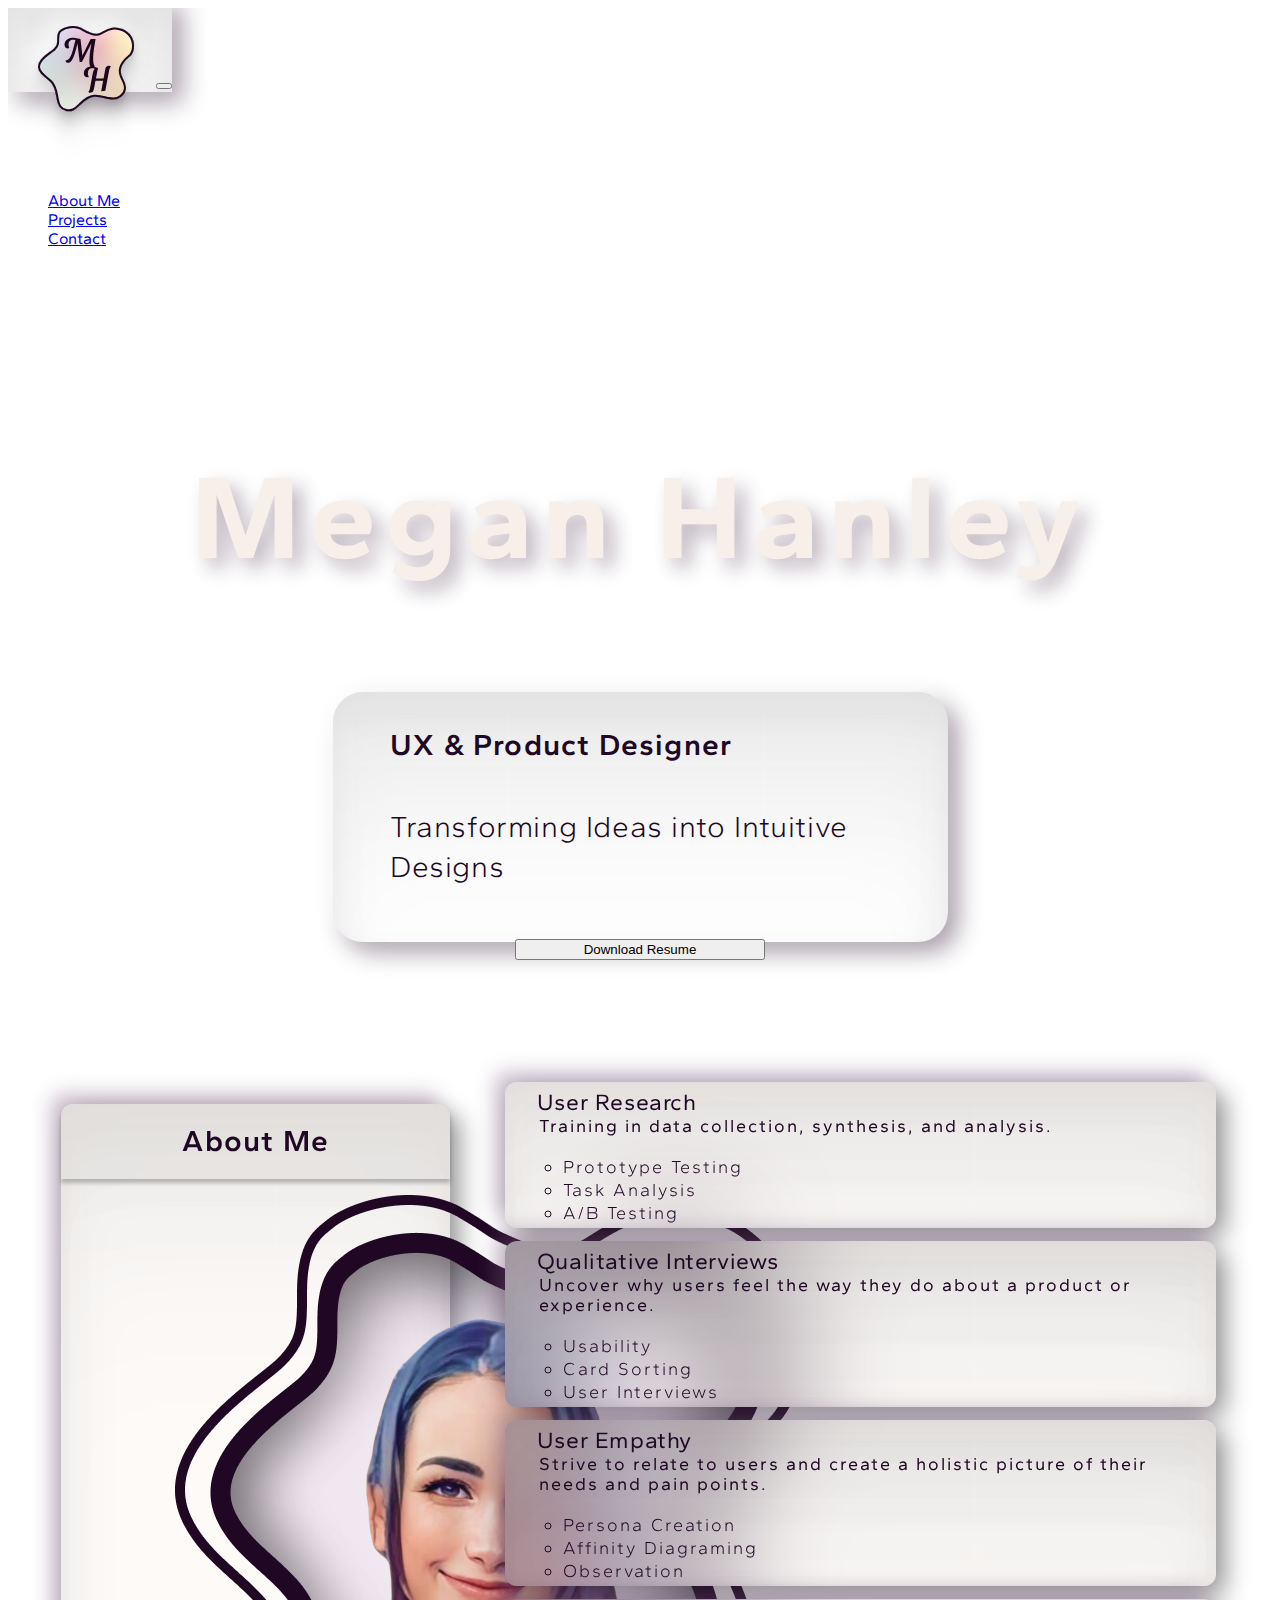
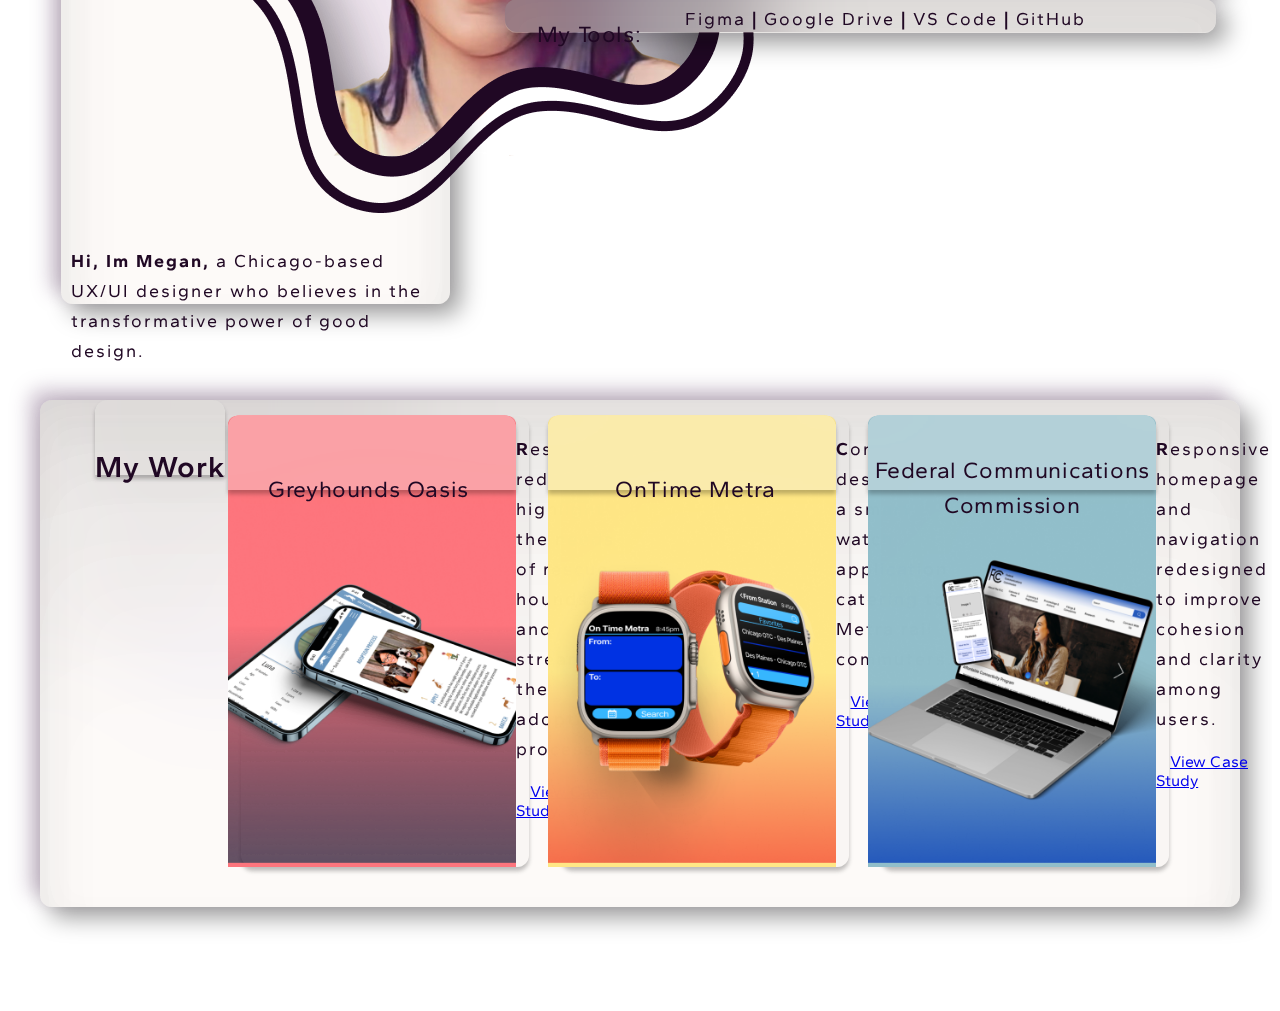
==== index.html @ 4faf4770 "v.1 design for portfolio homepage" ====
<!DOCTYPE html>
<html>
    <head>

        <meta charset="utf-8">
        <meta name="viewport" content="width=device-width, initial-scale=1">

        <link href="https://cdn.jsdelivr.net/npm/bootstrap@5.2.3/dist/css/bootstrap.min.css" rel="stylesheet" integrity="sha384-rbsA2VBKQhggwzxH7pPCaAqO46MgnOM80zW1RWuH61DGLwZJEdK2Kadq2F9CUG65" crossorigin="anonymous">

        <link rel="stylesheet" href="https://fonts.googleapis.com/css?family=gantari|quicksand">

        <link rel="stylesheet" href="https://fonts.googleapis.com/css?family=Sofia&effect=neon|outline|emboss|shadow-multiple">

        <style>
            body {
                font-family: "Gantari", sans-serif;
                color: white;
                }
        </style>

        <link rel="stylesheet" href="css/styles.css">

        <title>Megan Hanley | UX Designer</title>
    </head>

    <body>

       <!--Navbar-->

<nav class="navbar navbar-expand-lg bg-light">
  <div class="container-fluid">
    <a class="navbar-brand mainLogo img-fluid" href="#"><img src="images/LogoV3resume.svg" alt="MH Initials Logo"></a>
    <button class="navbar-toggler" type="button" data-bs-toggle="collapse" data-bs-target="#navbarNavDropdown" aria-controls="navbarNavDropdown" aria-expanded="false" aria-label="Toggle navigation">
      <span class="navbar-toggler-icon"></span>
    </button>
    <div class="collapse navbar-collapse" id="navbarNavDropdown">
      <ul class="navbar-nav">
        <li class="nav-item">
          <a class="nav-link" href="#">About Me</a>
        </li>
        <li class="nav-item">
          <a class="nav-link" href="#">Projects</a>
        </li>
        <li class="nav-item">
          <a class="nav-link" href="#">Contact</a>
        </li>
        
      </ul>
    </div>
  </div>
</nav>
        
<!--Navbar End-->

<!--Hero Start-->

<section id="hero">

  <div class="titleName">
    <h1>Megan Hanley</h1>
  </div>

  <div id="heroIntro">
    <div>
      <h3>UX & Product Designer</h3>
        <h4 class="light">Transforming Ideas into Intuitive Designs</h4>
          <button type="button" class="btn btn-outline-dark">Download Resume
          </button>
    </div>
  </div>

</section>

<!--Hero End-->

<!--About Me Start-->

<section class="aboutMe">
  <div class="Container">
    <div class="card bioCard">
      <div class="titleBar">
        <h3>About Me</h3>
      </div>
      <img src="images/aboutMe.png" class="card-img-top img-fluid" alt="...">
      <div class="card-body">
        <p class="card-text1"><b>Hi, Im Megan,</b> a Chicago-based UX/UI designer who believes in the transformative power of good design.</p>
        <p class="card-text2">With backgrounds in sociology & product design, I am constantly developing my ability to form honest connections with users.</p>
        <p class="card-text3"><b>Lets create intuitive experiences together!</b></p>
        <a href="#" class="btn btn-outline-dark">Download Resume</a>
      </div>
    </div>
  </div>

  <div class="column">

    <div class="card skill-1">
        <h5>User Research</h5>
      <div class="card-body">
        <p class="card-text2">Training in data collection, synthesis, and analysis.</p>
        <ul>
          <li>Prototype Testing</li>
          <li>Task Analysis</li>
          <li>A/B Testing</li>
        </ul>
      </div>
    </div>
  
    <div class="card skill-1">
        <h5>Qualitative Interviews</h5>
      <div class="card-body">
        <p class="card-text2">Uncover why users feel the way they do about a product or experience.</p>
        <ul>
          <li>Usability</li>
          <li>Card Sorting</li>
          <li>User Interviews</li>
        </ul>
      </div>
    </div>

    <div class="card skill-1">
        <h5>User Empathy</h5>
      <div class="card-body">
        <p class="card-text2">Strive to relate to users and create a holistic picture of their needs and pain points.</p>
        <ul>
          <li>Persona Creation</li>
          <li>Affinity Diagraming</li>
          <li>Observation</li>
        </ul>
      </div>
    </div>

    <div class="card skill-1 tools">
      <h5>My Tools:</h5>
      <div class="card-body ">
        <p>Figma   <b>|</b>    Google Drive   <b>|</b>   VS Code   <b>|</b>     GitHub</p>
      </div>
    </div>
  </div>
</section>

<!--About Me End-->

<!--My Work Start-->

<section class="myWork container-fluid">
  <div class="cardContainer row center">

    <div class="titleBar">
      <h3>My Work</h3>
    </div>
    
    <div class="card projects" style="width: 18rem;">
      <div class="titleBar greyhound">
      <h5>Greyhounds Oasis</h5>
    </div>
      <img src="images/caseStudy1.png" class="card-img-top" alt="...">
      <div class="card-body">
        <p class="card-text"><b>R</b>esponsive redesign to highlight the needs of rescue hounds and streamline the adoption process.
        </p>
        <a href="#" class="btn btn-outline-dark">View Case Study</a>
      </div>
    </div>

    <div class="card projects" style="width: 18rem;">
      <div class="titleBar metra">
      <h5>OnTime Metra</h5>
    </div>
        <img src="images/caseStudy2.png" class="card-img-top" alt="...">
        <div class="card-body">
          <p class="card-text"><b>C</b>onceptual design for a smart watch application catering to Metra rail commuters.</p>
          <a href="#" class="btn btn-outline-dark">View Case Study</a>
        </div>
      </div>

      <div class="card projects" style="width: 18rem;">
        <div class="titleBar">
          <h5>Federal Communications Commission</h5>
        </div>
        <img src="images/caseStudy3.png" class="card-img-top" alt="...">
        <div class="card-body">
          <p class="card-text"><b>R</b>esponsive homepage and navigation redesigned to improve cohesion and clarity among users.</p>
          <a href="#" class="btn btn-outline-dark">View Case Study</a>
        </div>
      </div>

    </div>
  </div>


</section>

<!--My Work End-->

<!--JS Code-->

<script src="https://cdn.jsdelivr.net/npm/bootstrap@5.2.3/dist/js/bootstrap.bundle.min.js" integrity="sha384-kenU1KFdBIe4zVF0s0G1M5b4hcpxyD9F7jL+jjXkk+Q2h455rYXK/7HAuoJl+0I4" crossorigin="anonymous"></script>

    </body>
</html>
---- css/styles.css ----
html, body {
    max-width: 100%;
    overflow-x: hidden;
}

body {
    background-image: url("../images/radialBackground.png");
    background-repeat: no-repeat;
    background-size: cover;
}

h1 {
color: rgba(247, 239, 233, 1);
text-align: center;
text-shadow: 10px 10px 20px rgba(32, 8, 36, 0.30);
font-family: Gantari;
font-size: 120px;
font-style: normal;
font-weight: 700;
line-height: 160px; /* 123.077% */
letter-spacing: 9.1px;
margin-top: 180px;
margin-bottom: 6rem;
}

h3 {
color: #200824;
font-family: Gantari, sans-serif;
font-size: 30px;
font-style: normal;
font-weight: 600;
line-height: 45px; /* 150% */
letter-spacing: 1.2px;
}

h4 {
color: #200824;
font-family: Gantari, sans-serif;
font-size: 30px;
font-style: normal;
font-weight: 300;
line-height: 40px;
letter-spacing: 0.6px;    
}

h5 {
    color: #200824;
    font-family: Gantari, sans-serif;
    font-size: 23px;
    font-style: normal;
    font-weight: 400;
    line-height: 40px;
    letter-spacing: 0.6px;      
}

p {
    color: #200824;
    font-family: Gantari, sans-serif;
    font-size: 18px;
    font-weight: 400;
    line-height: 30px; /* 150% */
    letter-spacing: 2px;
}






nav .container-fluid {
    display: inline-block;
    position: static;
    height: 6rem ;
    background-image: url("../images/radialBackground.png");
    background-size: cover;
    margin-top: -12px;
    margin-bottom: -12px;
    box-shadow: 0px 0px 0px 0px rgba(0, 0, 0, 0.05) inset, 0px 17px 38px 0px rgba(0, 0, 0, 0.05) inset, 0px 69px 69px 0px rgba(0, 0, 0, 0.04) inset, 0px 154px 93px 0px rgba(0, 0, 0, 0.03) inset, 0px 275px 110px 0px rgba(0, 0, 0, 0.01) inset, 0px 429px 120px 0px rgba(0, 0, 0, 0.00) inset, -10px -10px 20px 0px rgba(255, 255, 255, 0.70), 10px 10px 24px 0px rgba(32, 8, 36, 0.40);
}
    
.mainLogo {
    align-items: flex-start;
    margin-top: 33px;
    vertical-align: middle;
    height: fit-content;
}

.img-fluid {
   height: auto;
   width: auto;
}

.navbar-toggler {
    margin-top: 0px;
    align-items: flex-end;
    vertical-align: middle;
    height: fit-content;
}

#hero {
    display: flex;
    flex-direction: column;
    padding: 8px;
}
#heroIntro {
    width: 615px;
    height: 250px;
    flex-shrink: 0;
    align-items: center;
    fill: rgba(247, 239, 233, 0.40);
    background-blend-mode: overlay;
    box-shadow: 0px 0px 0px 0px rgba(0, 0, 0, 0.05) inset, 0px 17px 38px 0px rgba(0, 0, 0, 0.05) inset, 0px 69px 69px 0px rgba(0, 0, 0, 0.04) inset, 0px 154px 93px 0px rgba(0, 0, 0, 0.03) inset, 0px 275px 110px 0px rgba(0, 0, 0, 0.01) inset, 0px 429px 120px 0px rgba(0, 0, 0, 0.00) inset, -10px -10px 20px 0px rgba(255, 255, 255, 0.70), 10px 10px 24px 0px rgba(32, 8, 36, 0.40);
    margin: 0 auto;
    margin-bottom: 28px;
    border-radius: 30px;  
}

#heroIntro div {
    width: 500px;
    margin: 0 auto;
    margin-top: 28px;
}

#heroIntro button {
    width: 50%;
    margin-left: 25%;
    margin-top: 2.5%;
}
.aboutMe {
    display: grid;
    grid-template-columns: 35% 75%;
    grid-template-rows: 30% 30% 30% 10%;
    height: fit-content;
    width: 100%;
    margin-top: 6rem;
}
.titleBar {
    height: 75px;
    background: rgba(243, 243, 243, 0.35);
    background-blend-mode: overlay;
    box-shadow: 0px 4px 4px 0px rgba(0, 0, 0, 0.25);
    backdrop-filter: blur(50px);
    border-radius: 12px 12px 0 0;
}

.titleBar h3 {
    text-align: center;
    padding-top: .85rem;
}

.bioCard {
    border: 10%;
    margin-left: 12%;
    height: fit-content;
    max-height: 800px;
    border-radius: 12px;
    background: rgba(249, 241, 235, 0.35);
    box-shadow: 0px 0px 0px 0px rgba(0, 0, 0, 0.05) inset, 0px 17px 38px 0px rgba(0, 0, 0, 0.05) inset, 0px 69px 69px 0px rgba(0, 0, 0, 0.04) inset, 0px 154px 93px 0px rgba(0, 0, 0, 0.03) inset, 0px 275px 110px 0px rgba(0, 0, 0, 0.01) inset, 0px 429px 120px 0px rgba(0, 0, 0, 0.00) inset, -10px -10px 20px 0px rgba(119, 89, 124, 0.40), 10px 10px 24px 0px rgba(0, 0, 0, 0.40);
    backdrop-filter: blur(50px);
}

.cardContainer {
    height: fit-content;
}

.bioCard img {
    margin-top: 1rem;
    margin-left: 7rem;
    margin-right: 7rem;
}

.bioCard p {
    padding: .6rem;
}

.bioCard .btn {
    width: 50%;
    margin-left: 24%;
    margin-bottom: 1rem;
}

.column {
    height: fill;
}

.skill-1 {
  border: 10%;  
  border-radius: 12px;
  margin-left: 5.75%;
  margin-bottom: 2.15%;
  width: 75%;
  height: fit-content;
  background: rgba(249, 241, 235, 0.35);
    box-shadow: 0px 0px 0px 0px rgba(0, 0, 0, 0.05) inset, 0px 17px 38px 0px rgba(0, 0, 0, 0.05) inset, 0px 69px 69px 0px rgba(0, 0, 0, 0.04) inset, 0px 154px 93px 0px rgba(0, 0, 0, 0.03) inset, 0px 275px 110px 0px rgba(0, 0, 0, 0.01) inset, 0px 429px 120px 0px rgba(0, 0, 0, 0.00) inset, -10px -10px 20px 0px rgba(119, 89, 124, 0.40), 10px 10px 24px 0px rgba(0, 0, 0, 0.40);
    backdrop-filter: blur(50px);

}

.skill-1 h5 {
margin-left: 2rem;
margin-top: .5rem;
margin-bottom: -2%;
}

.skill-1 p {
    color: #200824;
    line-height: 20px;
    margin-bottom: .75rem;
    margin-top: .5rem;
    margin-left: 1rem;
}

.skill-1 .card-body {
    margin-left: 2.5%;
}

.skill-1 li {
    color: #200824;
    font-family: Gantari, sans-serif;
    font-size: 18px;
    font-weight: 300;
    line-height: 30px; /* 150% */
    letter-spacing: 2px;
    list-style:circle;
    margin-bottom: -7px;
}

.tools h5 {
    margin-bottom: -3.3rem;
    padding-top: 2%;
}

.tools p {
    font-weight: 400;
    text-align: center;
    margin-left: auto;
    padding-left: 2rem;
    padding-bottom: .25rem;
}

.skill-1 .card-text2 {
    padding-right: 2.5%;
}

.myWork {
    margin-top: 6rem;
    margin-bottom: 6rem;
    display: flex;
    flex-direction: row;
}

.myWork .cardContainer {
    display: flex;
    flex-direction: row;
    justify-content: center;
    margin: auto;
    width: 95%;
    max-width: 1200px;
    padding-bottom: 1.5rem;
    border-radius: 12px;
    background: rgba(249, 241, 235, 0.35);
    box-shadow: 0px 0px 0px 0px rgba(0, 0, 0, 0.05) inset, 0px 17px 38px 0px rgba(0, 0, 0, 0.05) inset, 0px 69px 69px 0px rgba(0, 0, 0, 0.04) inset, 0px 154px 93px 0px rgba(0, 0, 0, 0.03) inset, 0px 275px 110px 0px rgba(0, 0, 0, 0.01) inset, 0px 429px 120px 0px rgba(0, 0, 0, 0.00) inset, -10px -10px 20px 0px rgba(119, 89, 124, 0.40), 10px 10px 24px 0px rgba(0, 0, 0, 0.40);
    backdrop-filter: blur(50px);
}

.myWork .titleBar {
    margin-bottom: 1.5rem;
}

.myWork .card {
    margin: 1rem;
    width: 20%;
    display: flex;
    border-radius: 12px;
    background: rgba(243, 243, 243, 0.35);
    background-blend-mode: overlay;
    box-shadow: 0px 4px 4px 0px rgba(0, 0, 0, 0.25);
    backdrop-filter: blur(50px);
}

.projects .titleBar {
    width: 288px;
    height: 75px;
    position: absolute;
    align-items: flex-start;
    margin-left: -13px;
    margin-top: -1px;
    text-align: center;
}

.titleBar h5 {
    line-height: 35px;
}

.greyhound {
    display: flex;
    flex-direction: column;
}

.greyhound h5 {
    padding-top: 1.15rem;
    padding-left: 2.5rem;
}

.metra h5 {
    padding-top: 1.15rem;
    padding-left: .4rem;
}

.projects img {
    width: 288px;
    margin-left: -13px;
}

.projects .btn {
    width: 75%;
    margin-left: 12%;
}

@media only screen and (max-width: 991px) {
    
    .mainLogo {
        margin-top: -28px;
    }

    .navbar-toggler {
        margin-top: -50px;
    }

    #navbarNavDropdown {
        padding-left: 75%;
        margin-top: -40px;
    }

    .nav-link {
        text-align: right;
        padding-right: 8px;
    }

}

@media only screen and (max-width: 1034px) {

.tools {
    display: flex;
    flex-direction: column;
    align-items: left;
}

.tools h5 {
    margin-top: 5px;
    margin-bottom: -1rem;
    }

.tools p {
    text-align: left;
    padding-bottom: -3rem;
    margin-left: -12rem;
    }

.myWork .card {
    margin: .5rem;
    width: 20%;
    border-radius: 12px;
    }

    
}

@media only screen and (max-width: 1200px) {
    .tools p {
        text-align: right;
        padding-right: 4rem;
    }
}

@media only screen and (max-width: 1116px) {

    .bioCard img {
        margin-top: 1rem;
        margin-left: 7rem;
        margin-right: 7rem;
        margin-bottom: -1rem;
    }

    .tools p {
        text-align: right;
        padding-right: 5%;
    }
}
/*  Mobile/tablet design

@media only screen and (max-width: 900px) {
   
}
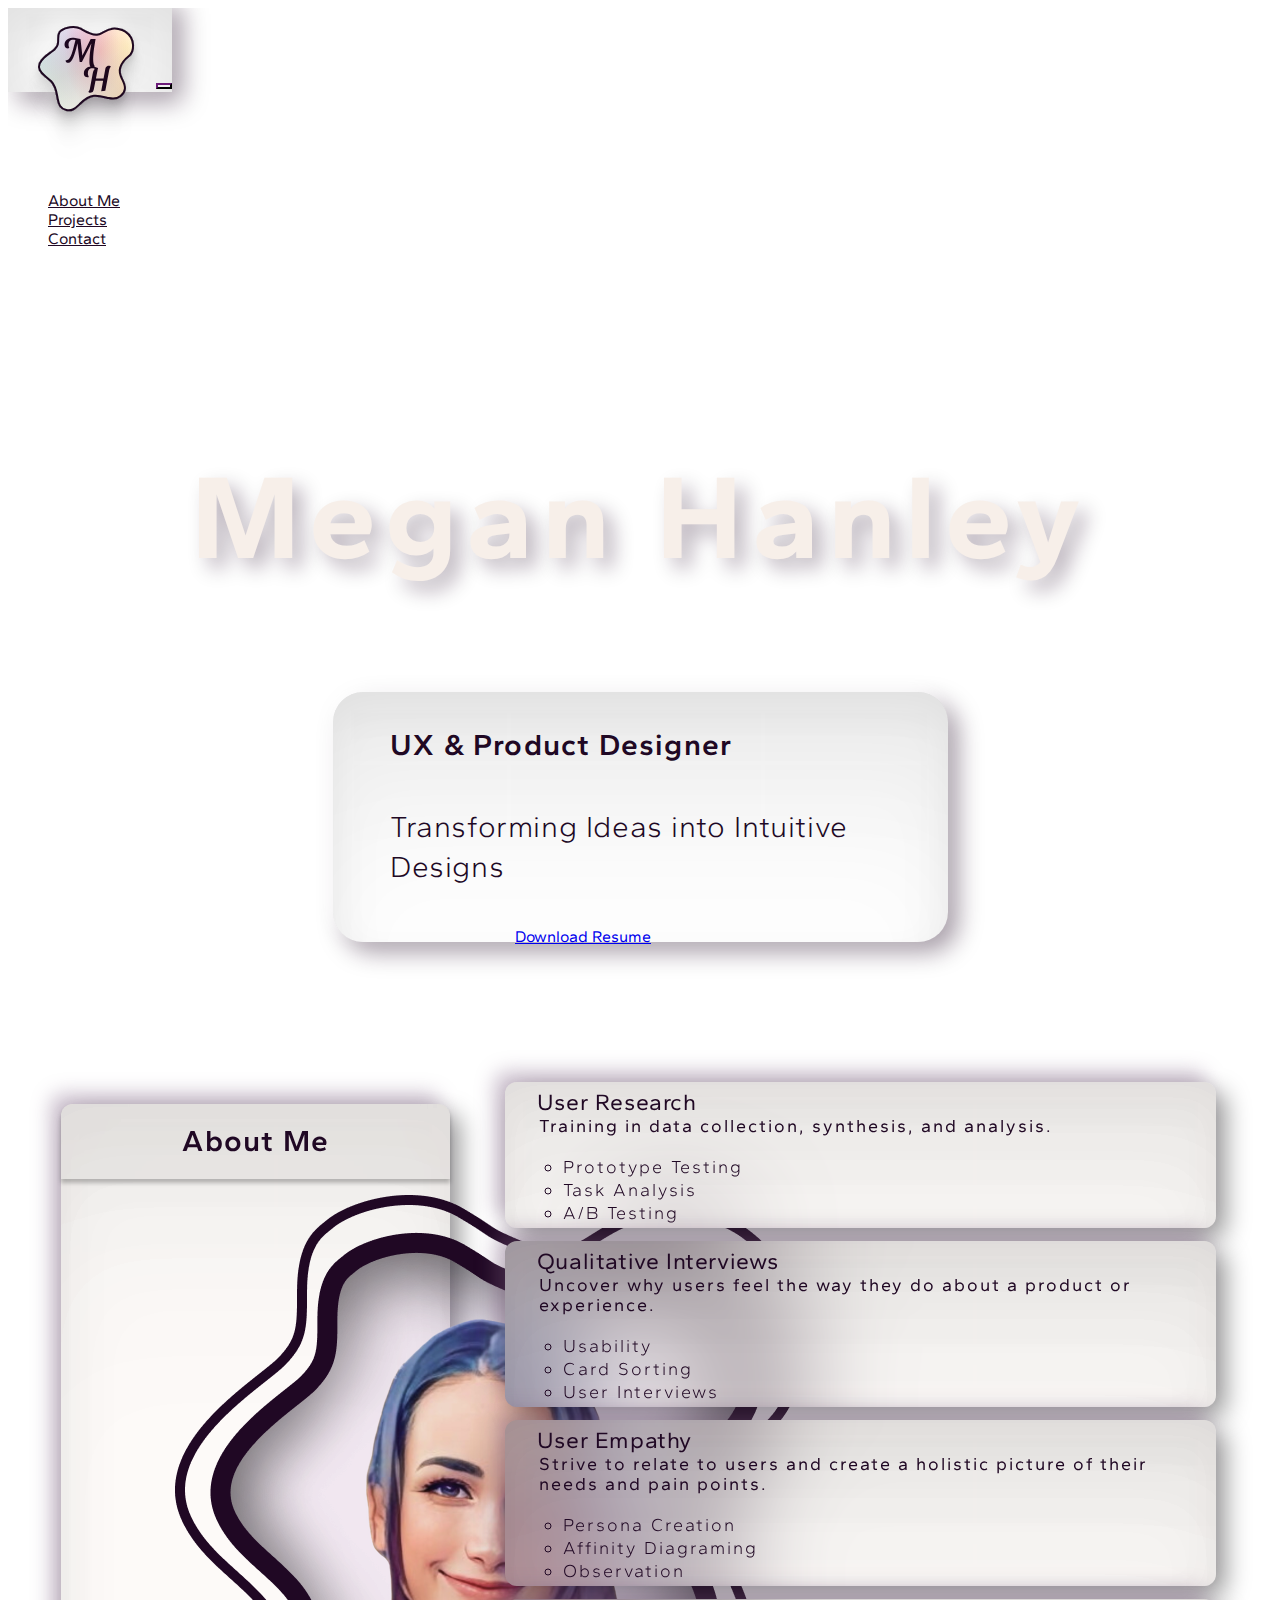
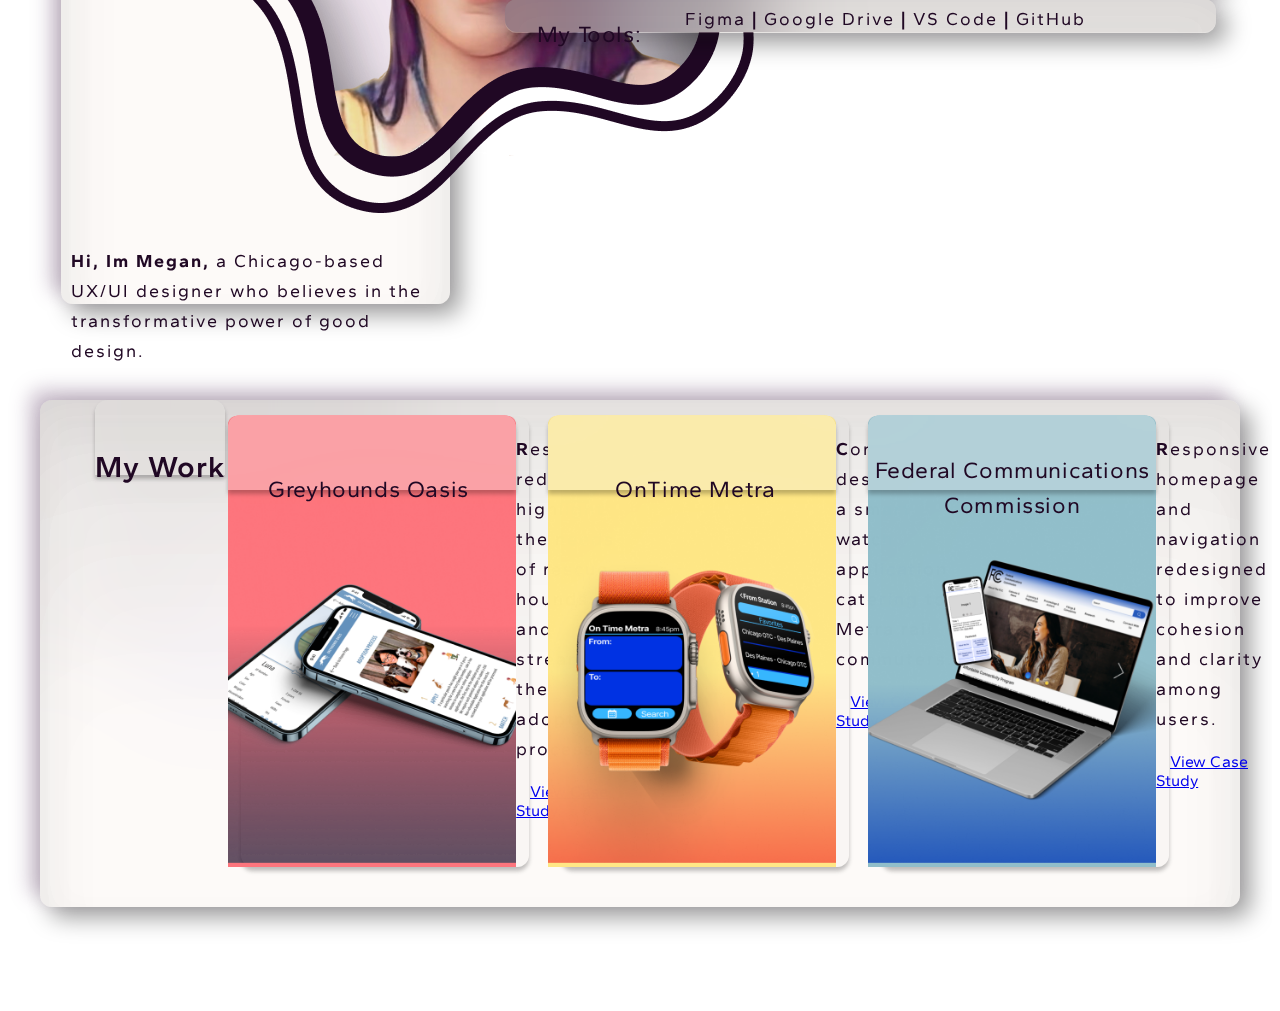
==== commit 0a61fc9b: "v.1 case study linked" ====
--- a/index.html
+++ b/index.html
@@ -29,7 +29,7 @@
 
 <nav class="navbar navbar-expand-lg bg-light">
   <div class="container-fluid">
-    <a class="navbar-brand mainLogo img-fluid" href="#"><img src="images/LogoV3resume.svg" alt="MH Initials Logo"></a>
+    <a class="navbar-brand mainLogo img-fluid" href="index.html"><img src="images/LogoV3resume.svg" alt="MH Initials Logo"></a>
     <button class="navbar-toggler" type="button" data-bs-toggle="collapse" data-bs-target="#navbarNavDropdown" aria-controls="navbarNavDropdown" aria-expanded="false" aria-label="Toggle navigation">
       <span class="navbar-toggler-icon"></span>
     </button>
@@ -64,8 +64,7 @@
     <div>
       <h3>UX & Product Designer</h3>
         <h4 class="light">Transforming Ideas into Intuitive Designs</h4>
-          <button type="button" class="btn btn-outline-dark">Download Resume
-          </button>
+        <a href="files/Megan_Hanley_Resume_2023.docx" class="btn btn-outline-dark">Download Resume</a>
     </div>
   </div>
 
@@ -86,7 +85,7 @@
         <p class="card-text1"><b>Hi, Im Megan,</b> a Chicago-based UX/UI designer who believes in the transformative power of good design.</p>
         <p class="card-text2">With backgrounds in sociology & product design, I am constantly developing my ability to form honest connections with users.</p>
         <p class="card-text3"><b>Lets create intuitive experiences together!</b></p>
-        <a href="#" class="btn btn-outline-dark">Download Resume</a>
+        <a href="files/Megan_Hanley_Resume_2023.docx" class="btn btn-outline-dark">Download Resume</a>
       </div>
     </div>
   </div>
@@ -157,7 +156,7 @@
       <div class="card-body">
         <p class="card-text"><b>R</b>esponsive redesign to highlight the needs of rescue hounds and streamline the adoption process.
         </p>
-        <a href="#" class="btn btn-outline-dark">View Case Study</a>
+        <a href="#" class="btn btn-outline-dark disabled">View Case Study</a>
       </div>
     </div>
 
@@ -168,7 +167,7 @@
         <img src="images/caseStudy2.png" class="card-img-top" alt="...">
         <div class="card-body">
           <p class="card-text"><b>C</b>onceptual design for a smart watch application catering to Metra rail commuters.</p>
-          <a href="#" class="btn btn-outline-dark">View Case Study</a>
+          <a href="#" class="btn btn-outline-dark disabled">View Case Study</a>
         </div>
       </div>
 
@@ -179,7 +178,7 @@
         <img src="images/caseStudy3.png" class="card-img-top" alt="...">
         <div class="card-body">
           <p class="card-text"><b>R</b>esponsive homepage and navigation redesigned to improve cohesion and clarity among users.</p>
-          <a href="#" class="btn btn-outline-dark">View Case Study</a>
+          <a href="fcc.html" class="btn btn-outline-dark">View Case Study</a>
         </div>
       </div>
 
--- a/css/styles.css
+++ b/css/styles.css
@@ -8,6 +8,10 @@
     background-repeat: no-repeat;
     background-size: cover;
 }
+
+
+
+/*Typography Start*/
 
 h1 {
 color: rgba(247, 239, 233, 1);
@@ -62,10 +66,13 @@
     letter-spacing: 2px;
 }
 
-
-
-
-
+/*Typography End*/
+
+
+
+
+
+/*Navigation Start*/
 
 nav .container-fluid {
     display: inline-block;
@@ -95,7 +102,20 @@
     align-items: flex-end;
     vertical-align: middle;
     height: fit-content;
-}
+    border-color: #200824;
+}
+
+.nav-link {
+    color: #200824;
+}
+
+/*Navigation End*/
+
+
+
+
+
+/*Hero Start*/
 
 #hero {
     display: flex;
@@ -121,11 +141,20 @@
     margin-top: 28px;
 }
 
-#heroIntro button {
+#heroIntro .btn {
     width: 50%;
     margin-left: 25%;
     margin-top: 2.5%;
 }
+
+/*Hero End*/
+
+
+
+
+
+/*About Me Start*/
+
 .aboutMe {
     display: grid;
     grid-template-columns: 35% 75%;
@@ -242,6 +271,15 @@
     padding-right: 2.5%;
 }
 
+/*About Me End*/
+
+
+
+
+
+
+/*Projects Start*/
+
 .myWork {
     margin-top: 6rem;
     margin-bottom: 6rem;
@@ -317,6 +355,15 @@
     margin-left: 12%;
 }
 
+/*Projects End*/
+
+
+
+
+
+
+/*Media Queries*/
+
 @media only screen and (max-width: 991px) {
     
     .mainLogo {
